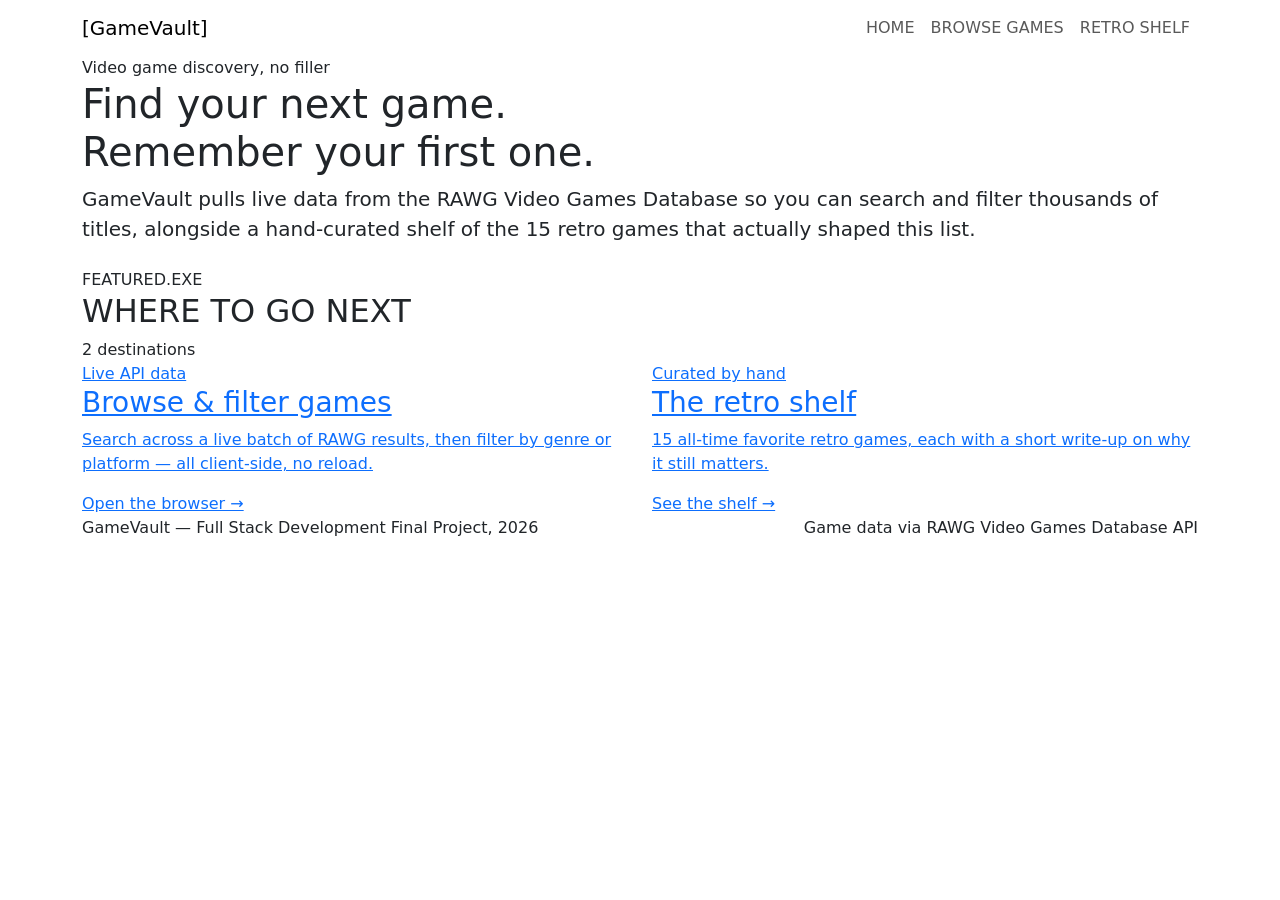
==== index.html @ 10108799 "Add base HTML structure for Home, Games, and Retro pages" ====
<!DOCTYPE html>
<html lang="en">
<head>
  <meta charset="UTF-8" />
  <meta name="viewport" content="width=device-width, initial-scale=1.0" />
  <title>GameVault — Video Game Discovery</title>
  <meta name="description" content="GameVault: browse, search and discover video games, plus a hand-picked shelf of all-time retro favorites." />

  <link rel="preconnect" href="https://fonts.googleapis.com" />
  <link rel="preconnect" href="https://fonts.gstatic.com" crossorigin />
  <link href="https://fonts.googleapis.com/css2?family=Press+Start+2P&family=Space+Grotesk:wght@400;500;600;700&family=JetBrains+Mono:wght@400;500&display=swap" rel="stylesheet" />

  <link href="https://cdn.jsdelivr.net/npm/bootstrap@5.3.3/dist/css/bootstrap.min.css" rel="stylesheet" />
  <link rel="stylesheet" href="css/style.css" />
</head>
<body>

  <!-- ============ NAV ============ -->
  <nav class="navbar navbar-expand-lg gv-nav">
    <div class="container">
      <a class="navbar-brand" href="index.html"><span class="bracket">[</span>GameVault<span class="bracket">]</span></a>
      <button class="navbar-toggler" type="button" data-bs-toggle="collapse" data-bs-target="#gvNavContent" aria-controls="gvNavContent" aria-expanded="false" aria-label="Toggle navigation">
        <span class="navbar-toggler-icon"></span>
      </button>
      <div class="collapse navbar-collapse" id="gvNavContent">
        <ul class="navbar-nav ms-auto">
          <li class="nav-item"><a class="nav-link" href="index.html">HOME</a></li>
          <li class="nav-item"><a class="nav-link" href="games.html">BROWSE GAMES</a></li>
          <li class="nav-item"><a class="nav-link" href="retro.html">RETRO SHELF</a></li>
        </ul>
      </div>
    </div>
  </nav>

  <!-- ============ HERO + CAROUSEL ============ -->
  <header class="hero container">
    <span class="eyebrow">Video game discovery, no filler</span>
    <h1 class="display-heading">Find your next <span>game</span>.<br />Remember your first one.</h1>
    <p class="lead">
      GameVault pulls live data from the RAWG Video Games Database so you can search and filter
      thousands of titles, alongside a hand-curated shelf of the 15 retro games that actually shaped this list.
    </p>

    <div class="crt-frame mt-4">
      <span class="screen-label">FEATURED.EXE</span>
      <div id="carouselMount"><!-- FeaturedCarousel injects here --></div>
    </div>
  </header>

  <!-- ============ SECTION LINKS ============ -->
  <main class="container section">
    <div class="section-heading">
      <h2>WHERE TO GO NEXT</h2>
      <span class="section-note">2 destinations</span>
    </div>
    <div class="row g-4">
      <div class="col-md-6">
        <a class="link-card d-block" href="games.html">
          <span class="eyebrow">Live API data</span>
          <h3>Browse &amp; filter games</h3>
          <p>Search across a live batch of RAWG results, then filter by genre or platform — all client-side, no reload.</p>
          <span class="go">Open the browser →</span>
        </a>
      </div>
      <div class="col-md-6">
        <a class="link-card d-block" href="retro.html">
          <span class="eyebrow">Curated by hand</span>
          <h3>The retro shelf</h3>
          <p>15 all-time favorite retro games, each with a short write-up on why it still matters.</p>
          <span class="go">See the shelf →</span>
        </a>
      </div>
    </div>
  </main>

  <footer class="gv-footer">
    <div class="container d-flex flex-wrap justify-content-between gap-2">
      <p>GameVault — Full Stack Development Final Project, 2026</p>
      <p>Game data via RAWG Video Games Database API</p>
    </div>
  </footer>

  <script src="https://cdn.jsdelivr.net/npm/bootstrap@5.3.3/dist/js/bootstrap.bundle.min.js"></script>
  <script src="js/config.js"></script>
  <script src="js/api.js"></script>
  <script src="js/carousel.js"></script>
  <script src="js/nav.js"></script>
  <script>
    document.addEventListener("DOMContentLoaded", () => {
      const api = new GameVaultAPI(GV_CONFIG.RAWG_API_KEY, GV_CONFIG.RAWG_BASE_URL);
      const carousel = new FeaturedCarousel(api, document.getElementById("carouselMount"));
      carousel.init();
    });
  </script>
</body>
</html>
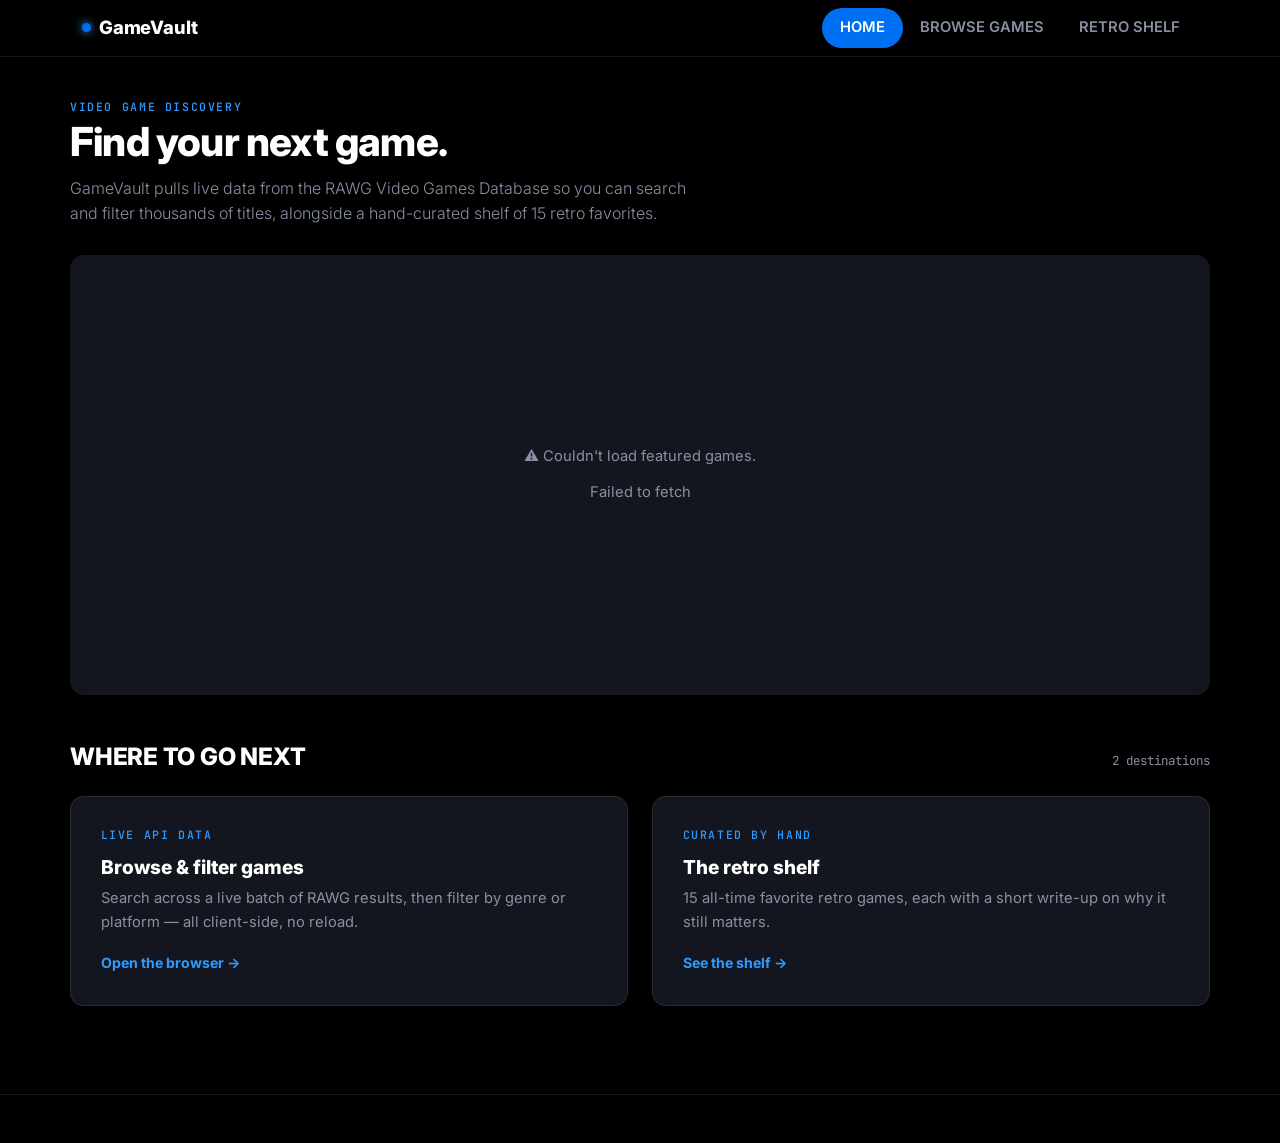
==== commit daf57b35: "Redesign with PlayStation Store-inspired dark UI and tile grids" ====
--- a/index.html
+++ b/index.html
@@ -8,7 +8,7 @@
 
   <link rel="preconnect" href="https://fonts.googleapis.com" />
   <link rel="preconnect" href="https://fonts.gstatic.com" crossorigin />
-  <link href="https://fonts.googleapis.com/css2?family=Press+Start+2P&family=Space+Grotesk:wght@400;500;600;700&family=JetBrains+Mono:wght@400;500&display=swap" rel="stylesheet" />
+  <link href="https://fonts.googleapis.com/css2?family=Inter:wght@400;500;600;700;800&family=JetBrains+Mono:wght@400;500&display=swap" rel="stylesheet" />
 
   <link href="https://cdn.jsdelivr.net/npm/bootstrap@5.3.3/dist/css/bootstrap.min.css" rel="stylesheet" />
   <link rel="stylesheet" href="css/style.css" />
@@ -18,7 +18,7 @@
   <!-- ============ NAV ============ -->
   <nav class="navbar navbar-expand-lg gv-nav">
     <div class="container">
-      <a class="navbar-brand" href="index.html"><span class="bracket">[</span>GameVault<span class="bracket">]</span></a>
+      <a class="navbar-brand" href="index.html"><span class="brand-dot"></span>GameVault</a>
       <button class="navbar-toggler" type="button" data-bs-toggle="collapse" data-bs-target="#gvNavContent" aria-controls="gvNavContent" aria-expanded="false" aria-label="Toggle navigation">
         <span class="navbar-toggler-icon"></span>
       </button>
@@ -33,18 +33,15 @@
   </nav>
 
   <!-- ============ HERO + CAROUSEL ============ -->
-  <header class="hero container">
-    <span class="eyebrow">Video game discovery, no filler</span>
-    <h1 class="display-heading">Find your next <span>game</span>.<br />Remember your first one.</h1>
+  <header class="hero-top container">
+    <span class="eyebrow">Video game discovery</span>
+    <h1 class="display-heading">Find your next game.</h1>
     <p class="lead">
       GameVault pulls live data from the RAWG Video Games Database so you can search and filter
-      thousands of titles, alongside a hand-curated shelf of the 15 retro games that actually shaped this list.
+      thousands of titles, alongside a hand-curated shelf of 15 retro favorites.
     </p>
 
-    <div class="crt-frame mt-4">
-      <span class="screen-label">FEATURED.EXE</span>
-      <div id="carouselMount"><!-- FeaturedCarousel injects here --></div>
-    </div>
+    <div id="carouselMount"><!-- FeaturedCarousel injects here --></div>
   </header>
 
   <!-- ============ SECTION LINKS ============ -->
@@ -73,12 +70,7 @@
     </div>
   </main>
 
-  <footer class="gv-footer">
-    <div class="container d-flex flex-wrap justify-content-between gap-2">
-      <p>GameVault — Full Stack Development Final Project, 2026</p>
-      <p>Game data via RAWG Video Games Database API</p>
-    </div>
-  </footer>
+  <footer class="gv-footer"></footer>
 
   <script src="https://cdn.jsdelivr.net/npm/bootstrap@5.3.3/dist/js/bootstrap.bundle.min.js"></script>
   <script src="js/config.js"></script>
--- a/css/style.css
+++ b/css/style.css
@@ -0,0 +1,538 @@
+/* =========================================================
+   GameVault — Design Tokens (PlayStation Store-inspired)
+   Palette: true black base, PS blue accent, white type
+   Type: Inter (display/body, heavy weights for headings) + JetBrains Mono (data/labels)
+   ========================================================= */
+:root {
+  --bg: #000000;
+  --bg-elevated: #14161f;
+  --bg-elevated-2: #1d202c;
+  --bg-elevated-3: #262a3a;
+  --text: #ffffff;
+  --text-muted: #8a90a3;
+  --accent-blue: #0070f3;
+  --accent-blue-bright: #2e9bff;
+  --accent-blue-deep: #003791;
+  --border: rgba(255, 255, 255, 0.09);
+  --border-strong: rgba(255, 255, 255, 0.18);
+
+  --font-body: "Inter", "Segoe UI", sans-serif;
+  --font-mono: "JetBrains Mono", "Courier New", monospace;
+
+  --radius: 14px;
+  --radius-sm: 8px;
+  --shadow-soft: 0 24px 60px rgba(0, 0, 0, 0.55);
+  --shadow-tile: 0 12px 30px rgba(0, 0, 0, 0.45);
+}
+
+* { box-sizing: border-box; }
+html { scroll-behavior: smooth; }
+
+body {
+  background: var(--bg);
+  color: var(--text);
+  font-family: var(--font-body);
+  margin: 0;
+  line-height: 1.6;
+  -webkit-font-smoothing: antialiased;
+}
+
+a { color: inherit; text-decoration: none; }
+img { max-width: 100%; display: block; }
+::selection { background: var(--accent-blue); color: #fff; }
+
+a:focus-visible,
+button:focus-visible,
+input:focus-visible,
+select:focus-visible {
+  outline: 2px solid var(--accent-blue-bright);
+  outline-offset: 3px;
+}
+
+@media (prefers-reduced-motion: reduce) {
+  *, *::before, *::after {
+    animation-duration: 0.001ms !important;
+    animation-iteration-count: 1 !important;
+    transition-duration: 0.001ms !important;
+    scroll-behavior: auto !important;
+  }
+}
+
+.eyebrow {
+  font-family: var(--font-mono);
+  font-size: 0.72rem;
+  letter-spacing: 0.14em;
+  text-transform: uppercase;
+  color: var(--accent-blue-bright);
+  font-weight: 500;
+}
+
+.display-heading {
+  font-weight: 800;
+  letter-spacing: -0.02em;
+}
+
+/* =========================================================
+   Navigation — PS Store style top bar
+   ========================================================= */
+.gv-nav {
+  background: rgba(0, 0, 0, 0.88);
+  backdrop-filter: blur(14px);
+  border-bottom: 1px solid var(--border);
+  position: sticky;
+  top: 0;
+  z-index: 50;
+}
+
+.gv-nav .navbar-brand {
+  font-weight: 800;
+  font-size: 1.15rem;
+  letter-spacing: -0.01em;
+  color: var(--text);
+  display: flex;
+  align-items: center;
+  gap: 0.5rem;
+}
+
+.gv-nav .navbar-brand .brand-dot {
+  width: 9px;
+  height: 9px;
+  border-radius: 50%;
+  background: var(--accent-blue);
+  display: inline-block;
+  box-shadow: 0 0 10px var(--accent-blue-bright);
+}
+
+.gv-nav .nav-link {
+  font-size: 0.92rem;
+  font-weight: 600;
+  color: var(--text-muted) !important;
+  padding: 0.5rem 1.1rem !important;
+  border-radius: 999px;
+  transition: color 0.2s ease, background 0.2s ease;
+}
+
+.gv-nav .nav-link:hover {
+  color: var(--text) !important;
+  background: var(--bg-elevated-2);
+}
+
+.gv-nav .nav-link.active {
+  color: var(--text) !important;
+  background: var(--accent-blue);
+}
+
+.gv-nav .navbar-toggler {
+  border-color: var(--border-strong);
+  filter: invert(1);
+}
+
+/* =========================================================
+   Hero + Carousel — full-bleed banner, PS Store hero shelf
+   ========================================================= */
+.hero-top {
+  padding: 2.25rem 0 0;
+}
+
+.hero-top h1 {
+  font-size: clamp(1.6rem, 3.4vw, 2.5rem);
+  margin-bottom: 0.6rem;
+}
+
+.hero-top .lead {
+  color: var(--text-muted);
+  max-width: 40rem;
+  font-size: 1rem;
+  margin-bottom: 1.75rem;
+}
+
+#featuredCarousel,
+.carousel-placeholder,
+.carousel-error {
+  border-radius: var(--radius);
+  overflow: hidden;
+  box-shadow: var(--shadow-soft);
+}
+
+#featuredCarousel .carousel-item { min-height: 440px; }
+
+.carousel-slide-bg {
+  position: relative;
+  min-height: 440px;
+  background-size: cover;
+  background-position: center;
+  display: flex;
+  align-items: flex-end;
+  background-color: var(--bg-elevated);
+}
+
+.carousel-slide-bg::before {
+  content: "";
+  position: absolute;
+  inset: 0;
+  background: linear-gradient(90deg, rgba(0,0,0,0.92) 0%, rgba(0,0,0,0.55) 42%, rgba(0,0,0,0.15) 75%),
+              linear-gradient(0deg, rgba(0,0,0,0.85) 0%, rgba(0,0,0,0) 45%);
+}
+
+.carousel-slide-content {
+  position: relative;
+  z-index: 2;
+  padding: 2.5rem 2.75rem;
+  max-width: 620px;
+}
+
+.carousel-slide-content .tag {
+  display: inline-block;
+  background: var(--accent-blue);
+  color: #fff;
+  font-size: 0.7rem;
+  font-weight: 700;
+  letter-spacing: 0.08em;
+  text-transform: uppercase;
+  padding: 0.3rem 0.75rem;
+  border-radius: 999px;
+  margin-bottom: 0.9rem;
+}
+
+.carousel-slide-content h3 {
+  font-size: clamp(1.6rem, 3vw, 2.4rem);
+  font-weight: 800;
+  letter-spacing: -0.01em;
+  margin-bottom: 0.5rem;
+}
+
+.carousel-slide-content p {
+  color: #d3d6e0;
+  margin-bottom: 0;
+  font-size: 0.98rem;
+}
+
+.carousel-slide-content .meta {
+  font-family: var(--font-mono);
+  font-size: 0.8rem;
+  color: var(--accent-blue-bright);
+  margin-top: 0.85rem;
+}
+
+#featuredCarousel .carousel-control-prev,
+#featuredCarousel .carousel-control-next {
+  width: 7%;
+  opacity: 0;
+  transition: opacity 0.2s ease;
+}
+
+#featuredCarousel:hover .carousel-control-prev,
+#featuredCarousel:hover .carousel-control-next {
+  opacity: 0.85;
+}
+
+#featuredCarousel .carousel-indicators {
+  margin-bottom: 1.2rem;
+}
+
+#featuredCarousel .carousel-indicators [data-bs-target] {
+  background-color: rgba(255, 255, 255, 0.4);
+  width: 26px;
+  height: 3px;
+  border-radius: 2px;
+  transition: background-color 0.2s ease;
+}
+
+#featuredCarousel .carousel-indicators .active {
+  background-color: var(--accent-blue-bright);
+}
+
+.carousel-placeholder,
+.carousel-error {
+  min-height: 440px;
+  display: flex;
+  align-items: center;
+  justify-content: center;
+  flex-direction: column;
+  gap: 0.75rem;
+  color: var(--text-muted);
+  font-size: 0.92rem;
+  text-align: center;
+  padding: 2rem;
+  background: var(--bg-elevated);
+}
+
+.pixel-spinner {
+  width: 30px;
+  height: 30px;
+  border: 3px solid var(--border-strong);
+  border-top-color: var(--accent-blue-bright);
+  border-radius: 50%;
+  animation: spin 0.8s linear infinite;
+}
+
+@keyframes spin { to { transform: rotate(360deg); } }
+
+/* =========================================================
+   Section shells
+   ========================================================= */
+.section { padding: 3rem 0; }
+
+.section-heading {
+  display: flex;
+  align-items: baseline;
+  justify-content: space-between;
+  flex-wrap: wrap;
+  gap: 1rem;
+  margin-bottom: 1.5rem;
+}
+
+.section-heading h2 {
+  font-size: clamp(1.15rem, 2vw, 1.5rem);
+  font-weight: 800;
+  margin: 0;
+  letter-spacing: -0.01em;
+}
+
+.section-heading .section-note {
+  font-family: var(--font-mono);
+  font-size: 0.78rem;
+  color: var(--text-muted);
+}
+
+.link-card {
+  background: var(--bg-elevated);
+  border: 1px solid var(--border);
+  border-radius: var(--radius);
+  padding: 1.85rem;
+  height: 100%;
+  transition: transform 0.2s ease, border-color 0.2s ease, background 0.2s ease;
+}
+
+.link-card:hover {
+  transform: translateY(-4px);
+  border-color: var(--accent-blue);
+  background: var(--bg-elevated-2);
+}
+
+.link-card .eyebrow { display: block; margin-bottom: 0.7rem; }
+.link-card h3 { margin-bottom: 0.5rem; font-size: 1.2rem; font-weight: 800; }
+.link-card p { color: var(--text-muted); margin-bottom: 1rem; font-size: 0.92rem; }
+.link-card .go {
+  font-weight: 700;
+  font-size: 0.88rem;
+  color: var(--accent-blue-bright);
+}
+
+/* =========================================================
+   Games browser — PS Store tile grid + pill filters
+   ========================================================= */
+.filter-bar {
+  background: var(--bg-elevated);
+  border: 1px solid var(--border);
+  border-radius: var(--radius);
+  padding: 1.25rem 1.4rem;
+  margin-bottom: 2rem;
+}
+
+.filter-bar label {
+  font-size: 0.72rem;
+  font-weight: 700;
+  letter-spacing: 0.05em;
+  text-transform: uppercase;
+  color: var(--text-muted);
+  margin-bottom: 0.4rem;
+  display: block;
+}
+
+.filter-bar .form-control,
+.filter-bar .form-select {
+  background: var(--bg-elevated-3);
+  border: 1px solid var(--border-strong);
+  color: var(--text);
+  font-family: var(--font-body);
+  border-radius: 999px;
+  padding: 0.55rem 1.1rem;
+}
+
+.filter-bar .form-select {
+  border-radius: var(--radius-sm);
+}
+
+.filter-bar .form-control:focus,
+.filter-bar .form-select:focus {
+  background: var(--bg-elevated-3);
+  color: var(--text);
+  border-color: var(--accent-blue);
+  box-shadow: 0 0 0 0.2rem rgba(0, 112, 243, 0.25);
+}
+
+.filter-bar .form-control::placeholder { color: var(--text-muted); }
+
+.results-count {
+  font-family: var(--font-mono);
+  font-size: 0.8rem;
+  color: var(--text-muted);
+  margin-bottom: 1.25rem;
+}
+
+.game-card {
+  background: var(--bg-elevated);
+  border: 1px solid var(--border);
+  border-radius: var(--radius);
+  overflow: hidden;
+  height: 100%;
+  display: flex;
+  flex-direction: column;
+  box-shadow: var(--shadow-tile);
+  transition: transform 0.2s ease, border-color 0.2s ease;
+}
+
+.game-card:hover {
+  transform: translateY(-6px) scale(1.015);
+  border-color: var(--accent-blue);
+}
+
+.game-card .thumb {
+  aspect-ratio: 3 / 4;
+  background-size: cover;
+  background-position: center;
+  background-color: var(--bg-elevated-2);
+}
+
+.game-card .body {
+  padding: 0.9rem 1rem 1.1rem;
+  display: flex;
+  flex-direction: column;
+  gap: 0.35rem;
+  flex: 1;
+}
+
+.game-card h4 {
+  font-size: 0.98rem;
+  font-weight: 700;
+  margin: 0;
+}
+
+.game-card .rating {
+  font-family: var(--font-mono);
+  font-size: 0.74rem;
+  color: var(--accent-blue-bright);
+}
+
+.game-card .chips {
+  display: flex;
+  flex-wrap: wrap;
+  gap: 0.3rem;
+  margin-top: auto;
+  padding-top: 0.5rem;
+}
+
+.chip {
+  font-size: 0.66rem;
+  font-weight: 600;
+  letter-spacing: 0.02em;
+  padding: 0.18rem 0.55rem;
+  border-radius: 999px;
+  background: var(--bg-elevated-3);
+  color: var(--text-muted);
+}
+
+.state-panel {
+  text-align: center;
+  padding: 3.5rem 1.5rem;
+  color: var(--text-muted);
+  font-size: 0.92rem;
+  border: 1px solid var(--border);
+  border-radius: var(--radius);
+  background: var(--bg-elevated);
+}
+
+.state-panel.error { color: #ff6161; border-color: rgba(255, 97, 97, 0.35); }
+
+/* =========================================================
+   Retro tiles — gradient box-art style (no external images)
+   ========================================================= */
+.cartridge {
+  background: var(--bg-elevated);
+  border: 1px solid var(--border);
+  border-radius: var(--radius);
+  overflow: hidden;
+  height: 100%;
+  box-shadow: var(--shadow-tile);
+  transition: transform 0.2s ease, border-color 0.2s ease;
+}
+
+.cartridge:hover {
+  transform: translateY(-6px) scale(1.015);
+  border-color: var(--accent-blue);
+}
+
+.cartridge .art {
+  aspect-ratio: 16 / 10;
+  background: linear-gradient(135deg, var(--cart-color, var(--accent-blue)) 0%, #05070d 100%);
+  display: flex;
+  align-items: flex-end;
+  padding: 1rem;
+  position: relative;
+}
+
+.cartridge .art .initial {
+  position: absolute;
+  top: 0.75rem;
+  right: 1rem;
+  font-size: 2.4rem;
+  font-weight: 800;
+  color: rgba(255, 255, 255, 0.16);
+  line-height: 1;
+}
+
+.cartridge .art .cart-label {
+  font-size: 0.68rem;
+  font-weight: 700;
+  letter-spacing: 0.08em;
+  text-transform: uppercase;
+  color: #fff;
+  background: rgba(0, 0, 0, 0.35);
+  padding: 0.2rem 0.6rem;
+  border-radius: 999px;
+  backdrop-filter: blur(4px);
+}
+
+.cartridge .body {
+  padding: 1.1rem 1.2rem 1.3rem;
+}
+
+.cartridge h4 {
+  font-size: 1.02rem;
+  font-weight: 800;
+  margin-bottom: 0.3rem;
+}
+
+.cartridge .cart-meta {
+  font-family: var(--font-mono);
+  font-size: 0.72rem;
+  color: var(--accent-blue-bright);
+  margin-bottom: 0.6rem;
+}
+
+.cartridge p {
+  font-size: 0.87rem;
+  color: var(--text-muted);
+  margin-bottom: 0;
+}
+
+/* =========================================================
+   Footer
+   ========================================================= */
+.gv-footer {
+  border-top: 1px solid var(--border);
+  padding: 1.5rem 0;
+  margin-top: 2.5rem;
+}
+
+/* Responsive tightening */
+@media (max-width: 767.98px) {
+  .hero-top { padding: 1.5rem 0 0; }
+  .carousel-slide-bg,
+  #featuredCarousel .carousel-item,
+  .carousel-placeholder,
+  .carousel-error { min-height: 320px; }
+  .carousel-slide-content { padding: 1.5rem 1.5rem 1.75rem; max-width: 100%; }
+  .section { padding: 2.25rem 0; }
+}
